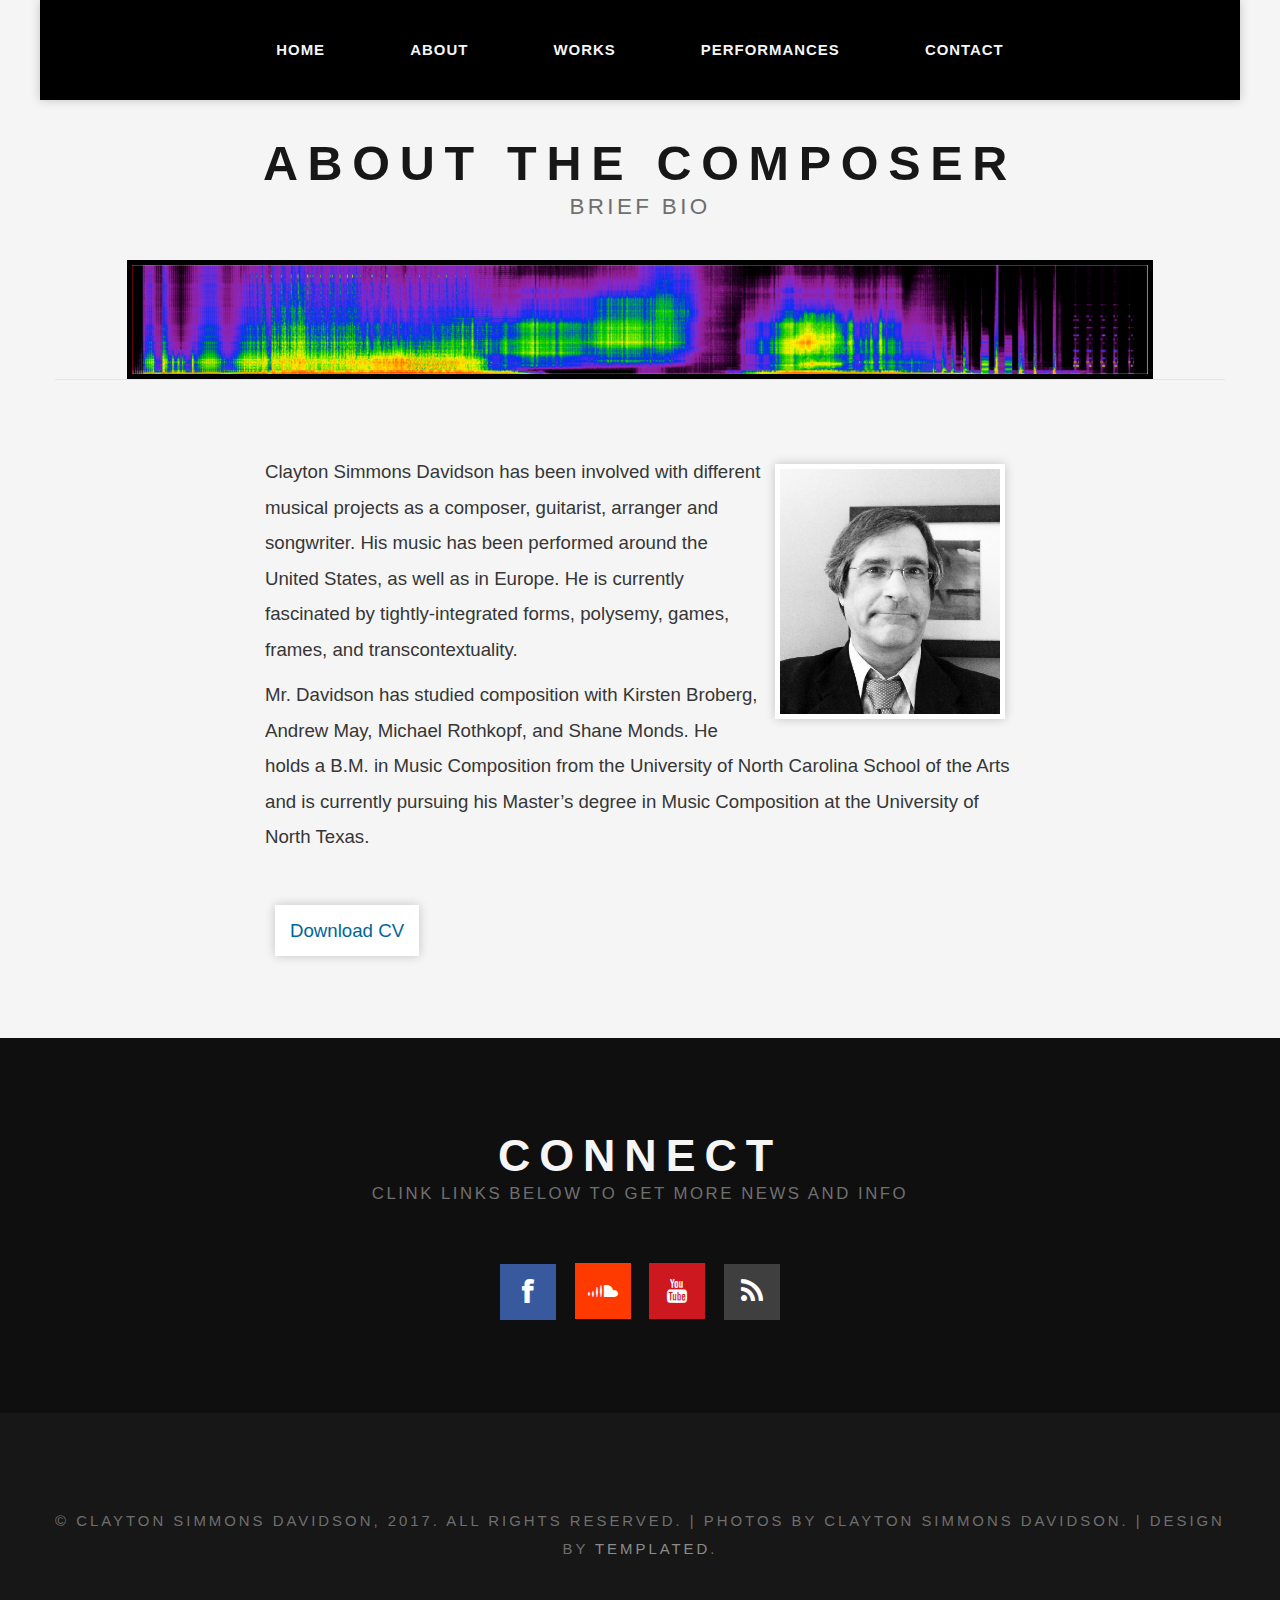
==== about.html @ 34ae723c "Update about.html" ====
<!DOCTYPE html PUBLIC "-//W3C//DTD XHTML 1.0 Strict//EN" "http://www.w3.org/TR/xhtml1/DTD/xhtml1-strict.dtd">
<!--
Design by TEMPLATED
http://templated.co
Released for free under the Creative Commons Attribution License

Name       : Under The Bridge 
Description: A two-column, fixed-width design with dark color scheme.
Version    : 1.0
Released   : 20130602

-->
<html xmlns="http://www.w3.org/1999/xhtml">
<head>
<meta http-equiv="Content-Type" content="text/html; charset=utf-8" />
<title>Clayton Simmons Davidson | About</title>
<meta name="keywords" content="composer, contemporary, electroacoustic, acousmatic, music, biography" />
<meta name="description" content="" />
<meta name="viewport" content="width=device-width, initial-scale=1.0">
<script src="https://ajax.googleapis.com/ajax/libs/jquery/2.1.1/jquery.min.js"></script>
<link href="https://maxcdn.bootstrapcdn.com/bootstrap/3.3.6/css/bootstrap.min.css" rel="stylesheet" />
<script src="https://maxcdn.bootstrapcdn.com/bootstrap/3.3.6/js/bootstrap.min.js"></script>
<link href="default.css" rel="stylesheet" type="text/css" media="all" />
<link href="fonts.css" rel="stylesheet" type="text/css" media="all" />
<!--[if IE 6]>
<link href="default_ie6.css" rel="stylesheet" type="text/css" />
<![endif]-->
</head>
<body>
<div id="wrapper">
	<div id="menu" class="container" style="width:100%; padding:0px;">
		<ul>
			<li><a href="index.html">Home</a></li>
			<li class="current_page_item"><a href="about.html">About</a></li>
			<li><a href="works.html">Works</a></li>
			<li><a href="performances.html">Performances</a></li>
            <li><a href="contact.html">Contact</a></li>
		</ul>
	</div>
	<!-- end #menu -->
	<div id="main-title" class="container">
		<div class="title">
			<h2>About the composer</h2>
            <span class="byline">brief bio</span> 
        </div>
        <div id="banner"><img class="image-full2" src="images/into entropy spectrum 308p.jpg" alt="Website Banner"/></div>
    </div>
    <div id="page" class="container small-container">
		<div id="content"><img class="about-photo" src="images/CSD bw.JPG" alt="About Photo">
            <p>Clayton Simmons Davidson has been involved with different musical projects as a composer, guitarist, arranger and songwriter.  His music has been performed around the United States, as well as in Europe.  He is currently fascinated by tightly-integrated forms, polysemy, games, frames, and transcontextuality.</p>
            <p>Mr. Davidson has studied composition with Kirsten Broberg, Andrew May, Michael Rothkopf, and Shane Monds.  He holds a B.M. in Music Composition from the University of North Carolina School of the Arts and is currently pursuing his Master’s degree in Music Composition at the University of North Texas.</p>
            <br>
            &nbsp;
            <br>
            <a href="Curriculum Vitae.pdf" target="_blank" class="button">Download CV</a>
		</div>
		<!--<div id="sidebar">
			<div class="box1">
				<div class="title">
					<h2>Mauris vulputate</h2>
				</div>
				<ul class="style2">
					<li><a href="#">Semper mod quis eget mi dolore</a></li>
					<li><a href="#">Quam turpis feugiat sit dolor</a></li>
					<li><a href="#">Amet ornare in hendrerit in lectus</a></li>
					<li><a href="#">Consequat etiam lorem phasellus</a></li>
					<li><a href="#">Amet turpis, feugiat et sit amet</a></li>
					<li><a href="#">Semper mod quisturpis nisi</a></li>
				</ul>
			</div>
			<div class="box2">
				<div class="title">
					<h2>Integer gravida</h2>
				</div>
				<ul class="style2">
					<li><a href="#">Amet turpis, feugiat et sit amet</a></li>
					<li><a href="#">Ornare in hendrerit in lectus</a></li>
					<li><a href="#">Semper mod quis eget mi dolore</a></li>
					<li><a href="#">Quam turpis feugiat sit dolor</a></li>
					<li><a href="#">Amet ornare in hendrerit in lectus</a></li>
					<li><a href="#">Semper mod quisturpis nisi</a></li>
					<li><a href="#">Consequat etiam lorem phasellus</a></li>
				</ul>
			</div>
		</div>-->
	</div>
</div>
<div id="footer-wrapper">
	<div id="footer" class="container">
		<h2>Connect</h2>
		<span class="byline">Clink links below to get more news and info</span>
		<ul class="contact">
			<li><a href="https://www.facebook.com/profile.php?id=100001214511544/" class="icon icon-facebook" target="_blank"><span>Facebook</span></a></li>
			<li><a href="https://soundcloud.com/cs-davidson" class="icon icon-soundcloud" target="_blank"><span>Soundcloud</span></a></li>
            <li><a href="https://www.youtube.com/" class="icon icon-youtube" target="_blank"><span>Youtube</span></a></li>
			<li><a href="#" class="icon icon-rss"><span>RSS</span></a></li>
		</ul>
	</div>
</div>
<div id="copyright" class="container">
	<p>&copy; Clayton Simmons Davidson, 2017. All rights reserved. | Photos by Clayton Simmons Davidson. | Design by <a href="http://templated.co" rel="nofollow">TEMPLATED</a>.</p>
</div>
</body>
</html>
---- default.css ----
html, body {
    min-width: 753px;
	height: 100%;
}

body {
	margin: 0px;
	padding: 0px;
	background: #171717;
	font-family: 'Source Sans Pro', sans-serif;
	font-size: 14pt;
	font-weight: 300;
    
	color: #363636;
}


h1, h2, h3 {
	margin: 0;
	padding: 0;
}

p, ol, ul {
	margin-top: 0px;
}

p {
	line-height: 190%;
}

strong {
}

a {
	color: #006699;
    text-decoration: none;
}

a:hover {
	text-decoration: none;
}

img {
	border: none;
}

    .banner
    {
        overflow: hidden;
        margin: 5px;
        max-width: 1200px;
        height: auto;
    }

	.image
	{
		display: inline-block;
	}
	
		.image img
		{
			display: block;

		}

	.image-full
	{
		display: block;
        max-width: 100%;
        height: auto;
		padding: 5px;
        box-sizing: border-box;
        background: #000000;
	}
	
    .image-full2
	{
		display: block;
        max-width: 90%;
        height: auto;
		padding: 5px;
        margin: 0 auto;
        box-sizing: border-box;
        background: #000000;
	}

    .about-photo
    {
        display: inline;
        margin: 10px;
        float: right;
        max-width: 230px;
        border: 5px solid #FFFFFF;
        box-shadow: 0px 0px 10px 0px rgba(0,0,0,0.2);
    }

	.image-left
	{
		float: left;
		margin: 0 2em 2em 0;
	}
	
	.image-centered
	{
		display: block;
		margin: 0 0 2em 0;
	}

		.image-centered img
		{
			margin: 0 auto;
			width: auto;
		}

hr {
	display: none;
}

	ul.style2
	{
		margin: 0;
		padding: 0;
		list-style: none;
	}
	
	ul.style2 li
	{
		border-top: solid 1px #E5E5E5;
		padding: 0.80em 0;
	}
	
	ul.style2 li:first-child
	{
		border-top: 0;
		padding-top: 0;
	}

/*********************************************************************************/
/* Social Icon Styles                                                            */
/*********************************************************************************/

	ul.contact
	{
		margin: 0;
		padding: 3em 0em 0em 0em;
		list-style: none;
	}
	
	ul.contact li
	{
		display: inline-block;
		padding: 0em 0.30em;
		font-size: 1.2em;
	}
	
	ul.contact li span
	{
		display: none;
		margin: 0;
		padding: 0;
	}
	
	ul.contact li a
	{
		color: #FFF;
	}
	
	ul.contact li a:before
	{
		display: inline-block;
		background: #3f3f3f;
		width: 56px;
		height: 56px;
		line-height: 56px;
		text-align: center;
		color: #FFFFFF;
	}
	
	ul.contact li a.icon-twitter:before { background: #2DAAE4; }
	ul.contact li a.icon-facebook:before { background: #39599F; }
	ul.contact li a.icon-youtube:before { background: rgb(204, 24, 30);	}
	ul.contact li a.icon-soundcloud:before { background: #ff3a00; }
	ul.contact li a.icon-rss:before { }
    a.icon-rss:hover { cursor:default }

/*********************************************************************************/
/* Heading Titles                                                                */
/*********************************************************************************/

	.title
	{
		margin-bottom: 2em;
		text-transform: uppercase;
	}

	.title h2
	{
		letter-spacing: 0.20em;
		font-weight: 700;
		font-size: 2em;
		color: #171717;
	}
	
	.title .byline
	{
		letter-spacing: 0.15em;
		text-transform: uppercase;
		font-weight: 400;
		font-size: 0.90em;
		color: #6F6F6F;
	}

/** WRAPPER */

#wrapper {
	background: #F5F5F5 url(images/bg01.png) repeat;
    max-width: auto;
}

#wrapper-front {
	background: #000000 url(images/bg01.png) repeat;
    max-width: auto;
}


#footer-wrapper
{
	background: #0F0F0F;
}

#footer-wrapper {
    max-width: 100%;

}

.container {
	max-width: 1200px;
	margin: 0px auto;
}

.clearfix {
	clear: both;
}


/*********************************************************************************/
/* Header                                                                        */
/*********************************************************************************/

	#header 
	{
		position: relative;
		overflow: hidden;
		box-sizing: border-box;
		box-shadow: 0px 0px 10px rgba(0,0,0,0.2);
	}

/*********************************************************************************/
/* Logo                                                                          */
/*********************************************************************************/

	#logo 
{
		position: absolute;
		top: 33%;
		right: 5px;
		padding: 1em 3em;
		background: rgba(0,0,0,0.4);
		text-transform: uppercase;
		z-index: 10;
	}
	
	#logo h1
	{
		letter-spacing: 0.10em;
		text-align: right;
		font-size: 2.75em;
        text-shadow: -1px -1px 0 #6F6F6F;
        cursor: text;
        
	}
	
	#logo p 
	{
		letter-spacing: 0.10em;
		color: #FFFFFF;
        text-align: right;
        margin: 0px;
	}
	
	#logo a 
	{
		text-decoration: none;
		color: #FFFFFF;
	}

/*********************************************************************************/
/* Banner                                                                        */
/*********************************************************************************/

	#banner 
	{
		overflow: hidden;
		z-index: 1;
	}
	
	#banner .image
	{
		border: 5px solid #000000;

	}
	

/** MENU */

#menu {
	overflow: hidden;
	margin-bottom: 2em;
	background: #000000;
	box-shadow: 0px 0px 10px rgba(0,0,0,0.2);
	height: 100px;
    min-width: 190px;
}

#menu ul {
	margin: 0;
    background: #000000;
	padding: 0px 0px 0px 0px;
	list-style: none;
	line-height: normal;
	text-align: center;
}

#menu li {
	display: inline-block;
}

#menu a {
	display: block;
	letter-spacing: 1px;
	line-height: 100px;
	padding: 0 40px;
	text-decoration: none;
	text-align: center;
	text-transform: uppercase;
	font-size: 0.80em;
	font-weight: 600;
	border: none;
	color: #F5F5F5;
}

#menu a:hover, #menu .current_page_item a {
	text-decoration: none;
	background: #A0A0A0;
}

#menu .current_page_item a {
	background: #000000;
}

/** PAGE */

#page
{
	position: relative;
	overflow: hidden;
	padding: 4em 0em 5em 0em;
}

@media screen and (max-width: 1217px) {
    #page {
        margin-left: 15px;
    }
}

@media screen and (max-width: 1199px) {
    #page {
        margin-left: auto;
    }
}

@media screen and (max-width: 1017px) {
    #page {
        margin-left: 15px;
    }
}

@media screen and (max-width: 991px) {
    #page {
        margin-left: auto;
    }
}

@media screen and (max-width: 797px) {
    #page {
        margin-left: 15px;
    }
}
/** CONTENT */

#content
{
	float: left;
	max-width: 850px;
}

    #content .about-photo
    {
        display: inline;
        margin: 10px;
        float: right;
        max-width: 230px;
        border: 5px solid #FFFFFF;
        box-shadow: 0px 0px 10px 0px rgba(0,0,0,0.2);
    }


/*********************************************************************************/
/* Sidebar                                                                       */
/*********************************************************************************/

	#sidebar
	{
        position: absolute;
        right: 0;
		max-width: 375px;
        
	    
	}
	
	#sidebar .title h2
	{
		font-size: 1.6em;
	}
	
	#sidebar .box1
	{
		margin-bottom: 3em;
	}

    #popout
    {   
        background: #FFF;
        box-shadow: 0px 0px 10px rgba(0,0,0,0.2);
        padding: 15px 15px 0px 15px;
        max-width: 375px;
    }

    .toggle 
    {
        text-decoration: none;
        font-size: 2em;
        color: rgba(0, 0, 0, 0.61);
        -webkit-transition: all 0.65s ease-out 0.00844155844s;
        -moz-transition: all 0.65s ease-out 0.00844155844s;
        transition: all 0.65s ease-out 0.00844155844s;
        position: absolute;
        right: 5px;
        z-index: 0;
        cursor: pointer;
        background: rgb(234, 234, 234);
        box-shadow: 0px 0px 10px rgba(0,0,0,0.2);
        padding: 0px 8px;
        margin-right: -5px;
       
        
    } 

    .sidebar 
    {
        position: absolute;
        top: 0px;
        bottom: 0px;
        right: -380px;
        -webkit-transition: all 0.65s ease-out 0s;
        -moz-transition: all 0.65s ease-out 0s;
        transition: all 0.65s ease-out 0s;
        width: 375px;
    }

@media screen and (max-width: 772px) {
    #slide:checked + .container .toggle 
    {
        right: 400px;
    }
}
    #slide:checked + .container .sidebar 
    {
        right: 5px;
    }

    #slide:checked + .container .toggle 
    {
        right: 385px;
    }

@media screen and (max-width: 767px) {
    
    #slide:checked + .container .toggle 
    {
        right: 400px;
    }
    
    .toggle {
        padding-right: 40px;
        margin-right: -20px;
    }
}
    #slide 
    {
        display: none; 
    }



/*********************************************************************************/
/* Footer                                                                        */
/*********************************************************************************/

	#footer
	{
		overflow: hidden;
		padding: 5em 0em;
		text-align: center;
		text-transform: uppercase;
		color: #6F6F6F;
	}
	
	#footer h2
	{
		letter-spacing: 0.20em;
		font-weight: 700;
		font-size: 2.4em;
		color: #F5F5F5;
	}
	
	#footer .byline
	{
		letter-spacing: 0.15em;
		text-transform: uppercase;
		font-weight: 400;
		font-size: 0.90em;
		color: #6F6F6F;
	}

/*********************************************************************************/
/* Copyright                                                                     */
/*********************************************************************************/

	#copyright
	{
		overflow: hidden;
		padding: 5em 0em;
	}
	
	#copyright p
	{
		letter-spacing: 0.20em;
		text-align: center;
		text-transform: uppercase;
		font-size: 0.80em;
		color: #6F6F6F;
	}
	
	#copyright a
	{
		text-decoration: none;
		color: #8C8C8C;
	}

/*********************************************************************************/
/* Welcome                                                                       */
/*********************************************************************************/

	#welcome
	{
		overflow: hidden;
		padding: 5em 0em 0em 0em;
		text-align: center;
	}
	
	#welcome h2
	{
		letter-spacing: 0.20em;
		text-transform: uppercase;
		font-size: 2.6em;
        color: #FFFFFF;
	}
	
	#welcome p
	{
		font-size: 1.3em;
	}

	#welcome .byline
	{
		display: block;
		letter-spacing: 0.15em;
		text-transform: uppercase;
		font-weight: 400;
		font-size: 1.2em;
		color: #FFFFFF;
	}

/*********************************************************************************/
/* Main Title                                                                       */
/*********************************************************************************/	

	#main-title
	{
		overflow: hidden;
		border-bottom: 1px solid #E5E5E5;
		text-align: center;
        margin-bottom: 0px;
	}
	
	#main-title h2
	{
		letter-spacing: 0.20em;
		text-transform: uppercase;
		font-size: 2.6em;
	}
	
	#main-title p
	{
		font-size: 1.3em;
	}

	#main-title .byline
	{
		display: block;
		letter-spacing: 0.15em;
		text-transform: uppercase;
		font-weight: 400;
		font-size: 1.2em;
		color: #6F6F6F;
	}
	
/*********************************************************************************/
/* Works List                                                                      */
/*********************************************************************************/

    .movements
    {
        margin-left: 30px;
    }

    #works-list
    {
        margin-left: 30px;
        margin-bottom: 50px;
    }   

    #works-list span
    {
        font-size: 1.5em;
    }

    #works-list ul
    {
        padding-left: 20px;
    }
    

    #works-list li
    {
        font-size: .95em;
        padding-right: 10px;
        list-style-type: none;
        display: inline;
    }

    #works-list-notes 
    {
        margin-left: 20px;
        font-size: .95em;
        max-width: 770px;
    }

    #works-list-notes strong
    {
        font-weight: 500;
    }

/*********************************************************************************/
/* Performances                                                                     */
/*********************************************************************************/

    .performance-year
    {
        margin-left: 30px;
        margin-bottom: 50px;
    }

    .performance-year h3
    {
        margin-bottom: 1em;
    }
    
    .performance
    {
        margin-left: 20px;
    }

    .performance p
    {
        margin-bottom: .5em;
    }

/*********************************************************************************/
/* About                                                                     */
/*********************************************************************************/

    .small-container
    {
        max-width: 750px;
    }

    .about-photo
    {
        display: inline;
        margin: 10px;
        float: right;
        max-width: 230px;
        border: 5px solid #FFFFFF;
        box-shadow: 0px 0px 10px 0px rgba(0,0,0,0.2);
    }

    .button
    {
        margin-left: 10px;
        padding: 15px;
        background: #FFFFFF;
        box-shadow: 0px 0px 10px 0px rgba(0,0,0,0.2);
    }

    a.button:hover
    {
        background: #F5F5F5;   
    }
/*********************************************************************************/
/* Contact                                                                  */
/*********************************************************************************/

    table
    {
        margin-left: 30px;
        
    }

@import url(https://fonts.googleapis.com/css?family=Poiret+One|Varela+Round);
---- fonts.css ----
@charset 'UTF-8';

@font-face
{
	font-family: 'FontAwesome';
	src: url('fonts/fontawesome-webfont.eot?v=3.0.1');
	src: url('fonts/fontawesome-webfont.eot?#iefix&v=3.0.1') format('embedded-opentype'),
	     url('fonts/fontawesome-webfont.woff?v=3.0.1') format('woff'),
	     url('fonts/fontawesome-webfont.ttf?v=3.0.1') format('truetype'),
	     url('fonts/fontawesome-webfont.svg#FontAwesome') format('svg');
	font-weight: normal;
	font-style: normal;
}

@font-face
{
	font-family: 'Font-Awesome-Social';
	src: url('fonts/fontawesome-social-webfont.eot');
	src: url('fonts/fontawesome-social-webfont.eot?#iefix') format('embedded-opentype'),
	     url('fonts/fontawesome-social-webfont.woff') format('woff'),
		 url('fonts/fontawesome-social-webfont.ttf') format('truetype'),
		 url('fonts/fontawesome-social-webfont.svg#Font-Awesome-More') format('svg');
	font-weight: normal;
	font-style: normal;
}

/*********************************************************************************/
/* Icons                                                                         */
/*********************************************************************************/

	/*
		Powered by:
		
		Font Awesome (http://fortawesome.github.com/Font-Awesome/)
		Font Awesome More (http://gregoryloucas.github.com/Font-Awesome-More/)
	*/

	.icon
	{
		text-decoration: none;
	}

		.icon:before
		{
			font-size: 1.25em;
			text-decoration: none;
			font-family: FontAwesome;
			font-weight: normal;
			font-style: normal;
			-webkit-text-rendering: optimizeLegibility;
			-moz-text-rendering: optimizeLegibility;
			-ms-text-rendering: optimizeLegibility;
			-o-text-rendering: optimizeLegibility;
			text-rendering: optimizeLegibility;
			-webkit-font-smoothing: antialiased;
			-moz-font-smoothing: antialiased;
			-ms-font-smoothing: antialiased;
			-o-font-smoothing: antialiased;
			font-smoothing: antialiased;
			-webkit-font-feature-settings: "liga" 1, "dlig" 1;
			-moz-font-feature-settings: "liga=1, dlig=1";
			-ms-font-feature-settings: "liga" 1, "dlig" 1;
			-o-font-feature-settings: "liga" 1, "dlig" 1;
			font-feature-settings: "liga" 1, "dlig" 1;
		}

		.icon-glass:before                { content: "\f000"; }
		.icon-music:before                { content: "\f001"; }
		.icon-search:before               { content: "\f002"; }
		.icon-envelope:before             { content: "\f003"; }
		.icon-heart:before                { content: "\f004"; }
		.icon-star:before                 { content: "\f005"; }
		.icon-star-empty:before           { content: "\f006"; }
		.icon-user:before                 { content: "\f007"; }
		.icon-film:before                 { content: "\f008"; }
		.icon-th-large:before             { content: "\f009"; }
		.icon-th:before                   { content: "\f00a"; }
		.icon-th-list:before              { content: "\f00b"; }
		.icon-ok:before                   { content: "\f00c"; }
		.icon-remove:before               { content: "\f00d"; }
		.icon-zoom-in:before              { content: "\f00e"; }

		.icon-zoom-out:before             { content: "\f010"; }
		.icon-off:before                  { content: "\f011"; }
		.icon-signal:before               { content: "\f012"; }
		.icon-cog:before                  { content: "\f013"; }
		.icon-trash:before                { content: "\f014"; }
		.icon-home:before                 { content: "\f015"; }
		.icon-file:before                 { content: "\f016"; }
		.icon-time:before                 { content: "\f017"; }
		.icon-road:before                 { content: "\f018"; }
		.icon-download-alt:before         { content: "\f019"; }
		.icon-download:before             { content: "\f01a"; }
		.icon-upload:before               { content: "\f01b"; }
		.icon-inbox:before                { content: "\f01c"; }
		.icon-play-circle:before          { content: "\f01d"; }
		.icon-repeat:before               { content: "\f01e"; }

		/* \f020 doesn't work in Safari. all shifted one down */
		.icon-refresh:before              { content: "\f021"; }
		.icon-list-alt:before             { content: "\f022"; }
		.icon-lock:before                 { content: "\f023"; }
		.icon-flag:before                 { content: "\f024"; }
		.icon-headphones:before           { content: "\f025"; }
		.icon-volume-off:before           { content: "\f026"; }
		.icon-volume-down:before          { content: "\f027"; }
		.icon-volume-up:before            { content: "\f028"; }
		.icon-qrcode:before               { content: "\f029"; }
		.icon-barcode:before              { content: "\f02a"; }
		.icon-tag:before                  { content: "\f02b"; }
		.icon-tags:before                 { content: "\f02c"; }
		.icon-book:before                 { content: "\f02d"; }
		.icon-bookmark:before             { content: "\f02e"; }
		.icon-print:before                { content: "\f02f"; }

		.icon-camera:before               { content: "\f030"; }
		.icon-font:before                 { content: "\f031"; }
		.icon-bold:before                 { content: "\f032"; }
		.icon-italic:before               { content: "\f033"; }
		.icon-text-height:before          { content: "\f034"; }
		.icon-text-width:before           { content: "\f035"; }
		.icon-align-left:before           { content: "\f036"; }
		.icon-align-center:before         { content: "\f037"; }
		.icon-align-right:before          { content: "\f038"; }
		.icon-align-justify:before        { content: "\f039"; }
		.icon-list:before                 { content: "\f03a"; }
		.icon-indent-left:before          { content: "\f03b"; }
		.icon-indent-right:before         { content: "\f03c"; }
		.icon-facetime-video:before       { content: "\f03d"; }
		.icon-picture:before              { content: "\f03e"; }

		.icon-pencil:before               { content: "\f040"; }
		.icon-map-marker:before           { content: "\f041"; }
		.icon-adjust:before               { content: "\f042"; }
		.icon-tint:before                 { content: "\f043"; }
		.icon-edit:before                 { content: "\f044"; }
		.icon-share:before                { content: "\f045"; }
		.icon-check:before                { content: "\f046"; }
		.icon-move:before                 { content: "\f047"; }
		.icon-step-backward:before        { content: "\f048"; }
		.icon-fast-backward:before        { content: "\f049"; }
		.icon-backward:before             { content: "\f04a"; }
		.icon-play:before                 { content: "\f04b"; }
		.icon-pause:before                { content: "\f04c"; }
		.icon-stop:before                 { content: "\f04d"; }
		.icon-forward:before              { content: "\f04e"; }

		.icon-fast-forward:before         { content: "\f050"; }
		.icon-step-forward:before         { content: "\f051"; }
		.icon-eject:before                { content: "\f052"; }
		.icon-chevron-left:before         { content: "\f053"; }
		.icon-chevron-right:before        { content: "\f054"; }
		.icon-plus-sign:before            { content: "\f055"; }
		.icon-minus-sign:before           { content: "\f056"; }
		.icon-remove-sign:before          { content: "\f057"; }
		.icon-ok-sign:before              { content: "\f058"; }
		.icon-question-sign:before        { content: "\f059"; }
		.icon-info-sign:before            { content: "\f05a"; }
		.icon-screenshot:before           { content: "\f05b"; }
		.icon-remove-circle:before        { content: "\f05c"; }
		.icon-ok-circle:before            { content: "\f05d"; }
		.icon-ban-circle:before           { content: "\f05e"; }

		.icon-arrow-left:before           { content: "\f060"; }
		.icon-arrow-right:before          { content: "\f061"; }
		.icon-arrow-up:before             { content: "\f062"; }
		.icon-arrow-down:before           { content: "\f063"; }
		.icon-share-alt:before            { content: "\f064"; }
		.icon-resize-full:before          { content: "\f065"; }
		.icon-resize-small:before         { content: "\f066"; }
		.icon-plus:before                 { content: "\f067"; }
		.icon-minus:before                { content: "\f068"; }
		.icon-asterisk:before             { content: "\f069"; }
		.icon-exclamation-sign:before     { content: "\f06a"; }
		.icon-gift:before                 { content: "\f06b"; }
		.icon-leaf:before                 { content: "\f06c"; }
		.icon-fire:before                 { content: "\f06d"; }
		.icon-eye-open:before             { content: "\f06e"; }

		.icon-eye-close:before            { content: "\f070"; }
		.icon-warning-sign:before         { content: "\f071"; }
		.icon-plane:before                { content: "\f072"; }
		.icon-calendar:before             { content: "\f073"; }
		.icon-random:before               { content: "\f074"; }
		.icon-comment:before              { content: "\f075"; }
		.icon-magnet:before               { content: "\f076"; }
		.icon-chevron-up:before           { content: "\f077"; }
		.icon-chevron-down:before         { content: "\f078"; }
		.icon-retweet:before              { content: "\f079"; }
		.icon-shopping-cart:before        { content: "\f07a"; }
		.icon-folder-close:before         { content: "\f07b"; }
		.icon-folder-open:before          { content: "\f07c"; }
		.icon-resize-vertical:before      { content: "\f07d"; }
		.icon-resize-horizontal:before    { content: "\f07e"; }

		.icon-bar-chart:before            { content: "\f080"; }
		.icon-twitter-sign:before         { content: "\f081"; }
		.icon-facebook-sign:before        { content: "\f082"; }
		.icon-camera-retro:before         { content: "\f083"; }
		.icon-key:before                  { content: "\f084"; }
		.icon-cogs:before                 { content: "\f085"; }
		.icon-comments:before             { content: "\f086"; }
		.icon-thumbs-up:before            { content: "\f087"; }
		.icon-thumbs-down:before          { content: "\f088"; }
		.icon-star-half:before            { content: "\f089"; }
		.icon-heart-empty:before          { content: "\f08a"; }
		.icon-signout:before              { content: "\f08b"; }
		.icon-linkedin-sign:before        { content: "\f08c"; }
		.icon-pushpin:before              { content: "\f08d"; }
		.icon-external-link:before        { content: "\f08e"; }

		.icon-signin:before               { content: "\f090"; }
		.icon-trophy:before               { content: "\f091"; }
		.icon-github-sign:before          { content: "\f092"; }
		.icon-upload-alt:before           { content: "\f093"; }
		.icon-lemon:before                { content: "\f094"; }
		.icon-phone:before                { content: "\f095"; }
		.icon-check-empty:before          { content: "\f096"; }
		.icon-bookmark-empty:before       { content: "\f097"; }
		.icon-phone-sign:before           { content: "\f098"; }
		.icon-twitter:before              { content: "\f099"; }
		.icon-facebook:before             { content: "\f09a"; }
		.icon-github:before               { content: "\f09b"; }
		.icon-unlock:before               { content: "\f09c"; }
		.icon-credit-card:before          { content: "\f09d"; }
		.icon-rss:before                  { content: "\f09e"; }

		.icon-hdd:before                  { content: "\f0a0"; }
		.icon-bullhorn:before             { content: "\f0a1"; }
		.icon-bell:before                 { content: "\f0a2"; }
		.icon-certificate:before          { content: "\f0a3"; }
		.icon-hand-right:before           { content: "\f0a4"; }
		.icon-hand-left:before            { content: "\f0a5"; }
		.icon-hand-up:before              { content: "\f0a6"; }
		.icon-hand-down:before            { content: "\f0a7"; }
		.icon-circle-arrow-left:before    { content: "\f0a8"; }
		.icon-circle-arrow-right:before   { content: "\f0a9"; }
		.icon-circle-arrow-up:before      { content: "\f0aa"; }
		.icon-circle-arrow-down:before    { content: "\f0ab"; }
		.icon-globe:before                { content: "\f0ac"; }
		.icon-wrench:before               { content: "\f0ad"; }
		.icon-tasks:before                { content: "\f0ae"; }

		.icon-filter:before               { content: "\f0b0"; }
		.icon-briefcase:before            { content: "\f0b1"; }
		.icon-fullscreen:before           { content: "\f0b2"; }

		.icon-group:before                { content: "\f0c0"; }
		.icon-link:before                 { content: "\f0c1"; }
		.icon-cloud:before                { content: "\f0c2"; }
		.icon-beaker:before               { content: "\f0c3"; }
		.icon-cut:before                  { content: "\f0c4"; }
		.icon-copy:before                 { content: "\f0c5"; }
		.icon-paper-clip:before           { content: "\f0c6"; }
		.icon-save:before                 { content: "\f0c7"; }
		.icon-sign-blank:before           { content: "\f0c8"; }
		.icon-reorder:before              { content: "\f0c9"; }
		.icon-list-ul:before              { content: "\f0ca"; }
		.icon-list-ol:before              { content: "\f0cb"; }
		.icon-strikethrough:before        { content: "\f0cc"; }
		.icon-underline:before            { content: "\f0cd"; }
		.icon-table:before                { content: "\f0ce"; }

		.icon-magic:before                { content: "\f0d0"; }
		.icon-truck:before                { content: "\f0d1"; }
		.icon-pinterest:before            { content: "\f0d2"; }
		.icon-pinterest-sign:before       { content: "\f0d3"; }
		.icon-google-plus-sign:before     { content: "\f0d4"; }
		.icon-google-plus:before          { content: "\f0d5"; }
		.icon-money:before                { content: "\f0d6"; }
		.icon-caret-down:before           { content: "\f0d7"; }
		.icon-caret-up:before             { content: "\f0d8"; }
		.icon-caret-left:before           { content: "\f0d9"; }
		.icon-caret-right:before          { content: "\f0da"; }
		.icon-columns:before              { content: "\f0db"; }
		.icon-sort:before                 { content: "\f0dc"; }
		.icon-sort-down:before            { content: "\f0dd"; }
		.icon-sort-up:before              { content: "\f0de"; }

		.icon-envelope-alt:before         { content: "\f0e0"; }
		.icon-linkedin:before             { content: "\f0e1"; }
		.icon-undo:before                 { content: "\f0e2"; }
		.icon-legal:before                { content: "\f0e3"; }
		.icon-dashboard:before            { content: "\f0e4"; }
		.icon-comment-alt:before          { content: "\f0e5"; }
		.icon-comments-alt:before         { content: "\f0e6"; }
		.icon-bolt:before                 { content: "\f0e7"; }
		.icon-sitemap:before              { content: "\f0e8"; }
		.icon-umbrella:before             { content: "\f0e9"; }
		.icon-paste:before                { content: "\f0ea"; }
		.icon-lightbulb:before            { content: "\f0eb"; }
		.icon-exchange:before             { content: "\f0ec"; }
		.icon-cloud-download:before       { content: "\f0ed"; }
		.icon-cloud-upload:before         { content: "\f0ee"; }

		.icon-user-md:before              { content: "\f0f0"; }
		.icon-stethoscope:before          { content: "\f0f1"; }
		.icon-suitcase:before             { content: "\f0f2"; }
		.icon-bell-alt:before             { content: "\f0f3"; }
		.icon-coffee:before               { content: "\f0f4"; }
		.icon-food:before                 { content: "\f0f5"; }
		.icon-file-alt:before             { content: "\f0f6"; }
		.icon-building:before             { content: "\f0f7"; }
		.icon-hospital:before             { content: "\f0f8"; }
		.icon-ambulance:before            { content: "\f0f9"; }
		.icon-medkit:before               { content: "\f0fa"; }
		.icon-fighter-jet:before          { content: "\f0fb"; }
		.icon-beer:before                 { content: "\f0fc"; }
		.icon-h-sign:before               { content: "\f0fd"; }
		.icon-plus-sign-alt:before        { content: "\f0fe"; }

		.icon-double-angle-left:before    { content: "\f100"; }
		.icon-double-angle-right:before   { content: "\f101"; }
		.icon-double-angle-up:before      { content: "\f102"; }
		.icon-double-angle-down:before    { content: "\f103"; }
		.icon-angle-left:before           { content: "\f104"; }
		.icon-angle-right:before          { content: "\f105"; }
		.icon-angle-up:before             { content: "\f106"; }
		.icon-angle-down:before           { content: "\f107"; }
		.icon-desktop:before              { content: "\f108"; }
		.icon-laptop:before               { content: "\f109"; }
		.icon-tablet:before               { content: "\f10a"; }
		.icon-mobile-phone:before         { content: "\f10b"; }
		.icon-circle-blank:before         { content: "\f10c"; }
		.icon-quote-left:before           { content: "\f10d"; }
		.icon-quote-right:before          { content: "\f10e"; }

		.icon-spinner:before              { content: "\f110"; }
		.icon-circle:before               { content: "\f111"; }
		.icon-reply:before                { content: "\f112"; }
		.icon-github-alt:before           { content: "\f113"; }
		.icon-folder-close-alt:before     { content: "\f114"; }
		.icon-folder-open-alt:before      { content: "\f115"; }

		.icon-blogger-sign:before,.icon-blogger:before,.icon-delicious:before,.icon-dribbble-sign:before,.icon-dribbble:before,.icon-dropbox:before,.icon-drupal:before,.icon-evernote-sign:before,.icon-evernote:before,.icon-flickr-sign:before,.icon-flickr:before,.icon-forrst-sign:before,.icon-forrst:before,.icon-foursquare-sign:before,.icon-foursquare:before,.icon-git-fork:before,.icon-hacker-news:before,.icon-instagram:before,.icon-lastfm-sign:before,.icon-lastfm:before,.icon-paypal:before,.icon-picasa-sign:before,.icon-picasa:before,.icon-reddit:before,.icon-share-this-sign:before,.icon-share-this:before,.icon-skype:before,.icon-soundcloud:before,.icon-spotify:before,.icon-stack-overflow:before,.icon-tumblr-sign:before,.icon-tumblr:before,.icon-vimeo-sign:before,.icon-vimeo:before,.icon-wordpress-sign:before,.icon-wordpress:before,.icon-yelp-sign:before,.icon-yelp:before,.icon-youtube-sign:before,.icon-youtube:before              {font-family:'Font-Awesome-Social'; }

		.icon-dropbox:before              { content: "\f300"; }
		.icon-drupal:before               { content: "\f301"; }
		.icon-git-fork:before             { content: "\f302"; }
		.icon-instagram:before            { content: "\f303"; }
		.icon-share-this-sign:before      { content: "\f304"; }
		.icon-share-this:before           { content: "\f305"; }
		.icon-foursquare-sign:before      { content: "\f306"; }
		.icon-foursquare:before           { content: "\f307"; }
		.icon-hacker-news:before          { content: "\f308"; }
		.icon-skype:before                { content: "\f309"; }
		.icon-spotify:before              { content: "\f30a"; }
		.icon-soundcloud:before           { content: "\f30b"; }
		.icon-paypal:before               { content: "\f30c"; }
		.icon-youtube-sign:before         { content: "\f30d"; }
		.icon-youtube:before              { content: "\f30e"; }
		.icon-reddit:before               { content: "\f30f"; }
		.icon-blogger-sign:before         { content: "\f310"; }
		.icon-blogger:before              { content: "\f311"; }
		.icon-dribbble-sign:before        { content: "\f312"; }
		.icon-dribbble:before             { content: "\f313"; }
		.icon-evernote-sign:before        { content: "\f314"; }
		.icon-evernote:before             { content: "\f315"; }
		.icon-flickr-sign:before          { content: "\f316"; }
		.icon-flickr:before               { content: "\f317"; }
		.icon-forrst-sign:before          { content: "\f318"; }
		.icon-forrst:before               { content: "\f319"; }
		.icon-delicious:before            { content: "\f31a"; }
		.icon-lastfm-sign:before          { content: "\f31b"; }
		.icon-lastfm:before               { content: "\f31c"; }
		.icon-picasa-sign:before          { content: "\f31d"; }
		.icon-picasa:before               { content: "\f31e"; }
		.icon-stack-overflow:before       { content: "\f320"; }
		.icon-tumblr-sign:before          { content: "\f321"; }
		.icon-tumblr:before               { content: "\f322"; }
		.icon-vimeo-sign:before           { content: "\f323"; }
		.icon-vimeo:before                { content: "\f324"; }
		.icon-wordpress-sign:before       { content: "\f325"; }
		.icon-wordpress:before            { content: "\f326"; }
		.icon-yelp-sign:before            { content: "\f327"; }
		.icon-yelp:before                 { content: "\f328"; }
		.icon-cloud-upload:before		  { content: "\f0ee"; }
		.icon-cloud-download:before		  { content: "\f0ed"; }
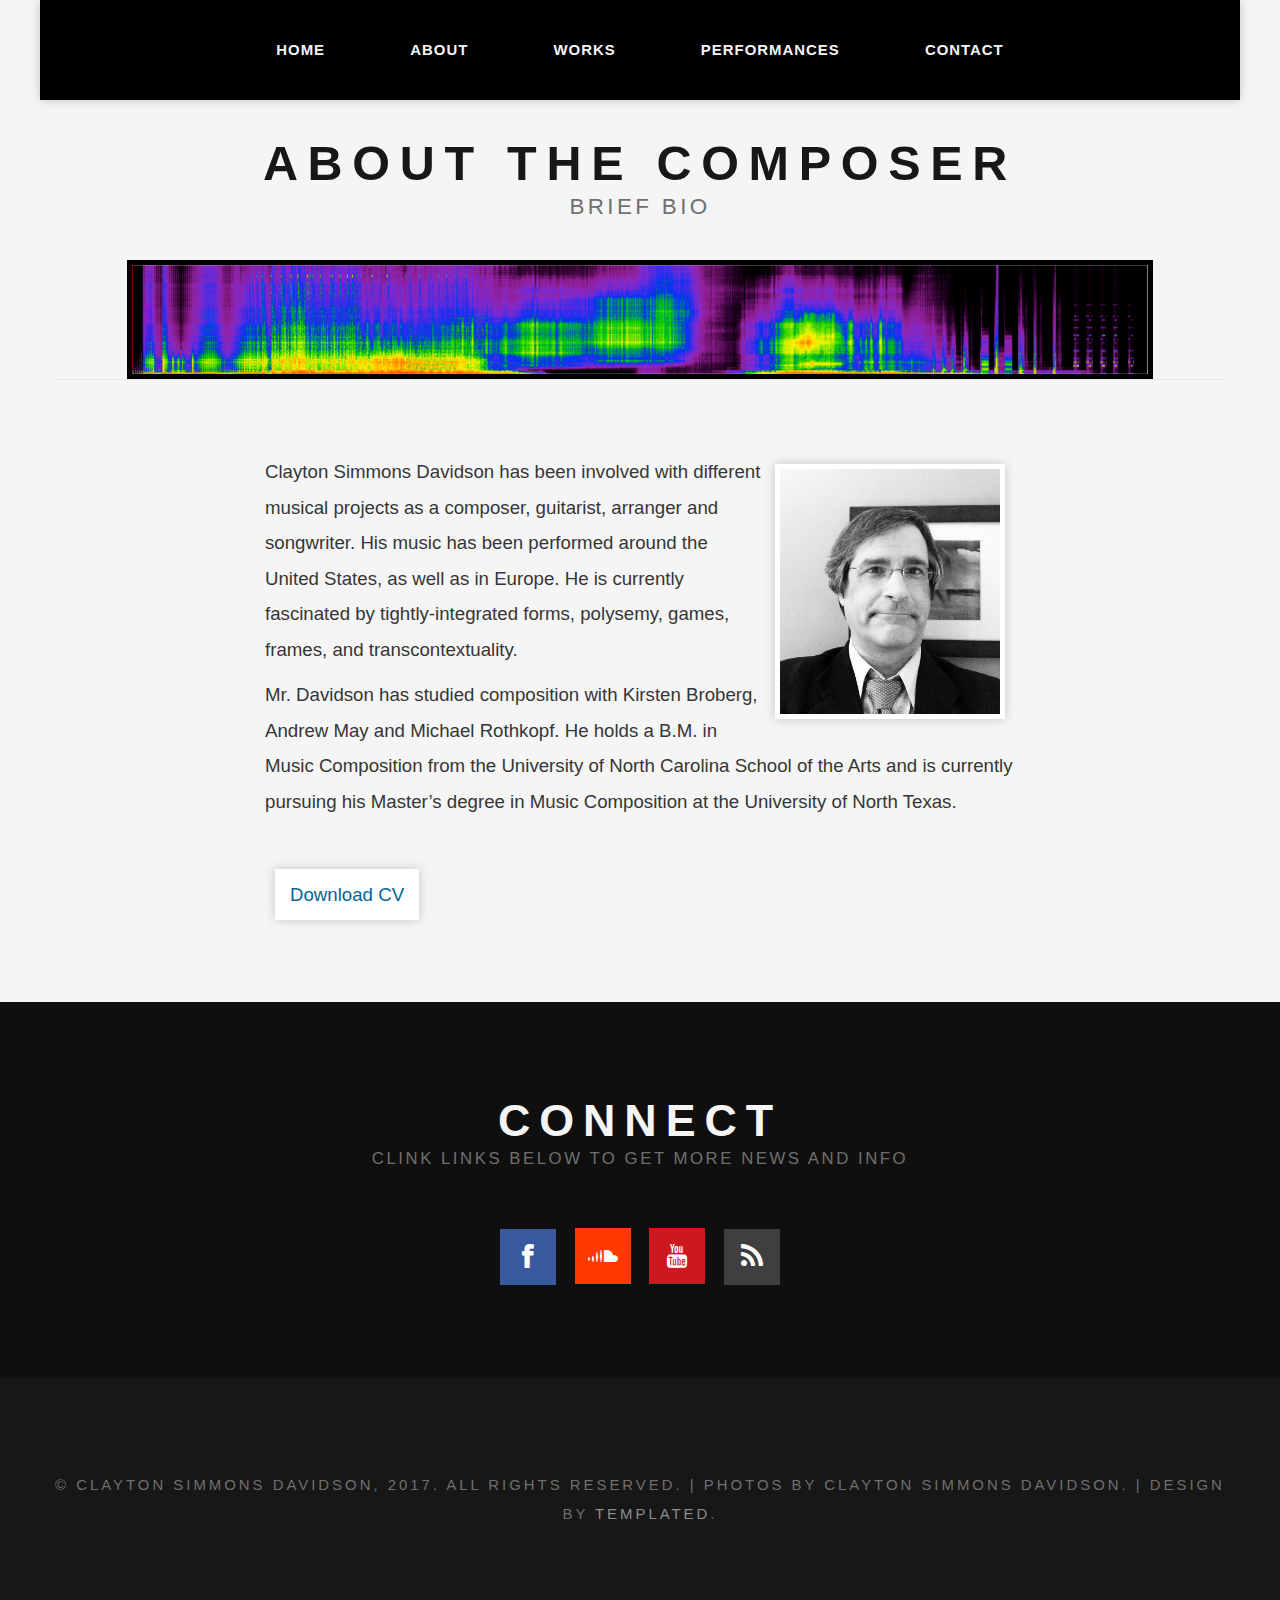
==== commit adc78e9d: "Update about.html" ====
--- a/about.html
+++ b/about.html
@@ -49,7 +49,7 @@
     <div id="page" class="container small-container">
 		<div id="content"><img class="about-photo" src="images/CSD bw.JPG" alt="About Photo">
             <p>Clayton Simmons Davidson has been involved with different musical projects as a composer, guitarist, arranger and songwriter.  His music has been performed around the United States, as well as in Europe.  He is currently fascinated by tightly-integrated forms, polysemy, games, frames, and transcontextuality.</p>
-            <p>Mr. Davidson has studied composition with Kirsten Broberg, Andrew May, Michael Rothkopf, and Shane Monds.  He holds a B.M. in Music Composition from the University of North Carolina School of the Arts and is currently pursuing his Master’s degree in Music Composition at the University of North Texas.</p>
+            <p>Mr. Davidson has studied composition with Kirsten Broberg, Andrew May and Michael Rothkopf.  He holds a B.M. in Music Composition from the University of North Carolina School of the Arts and is currently pursuing his Master’s degree in Music Composition at the University of North Texas.</p>
             <br>
             &nbsp;
             <br>
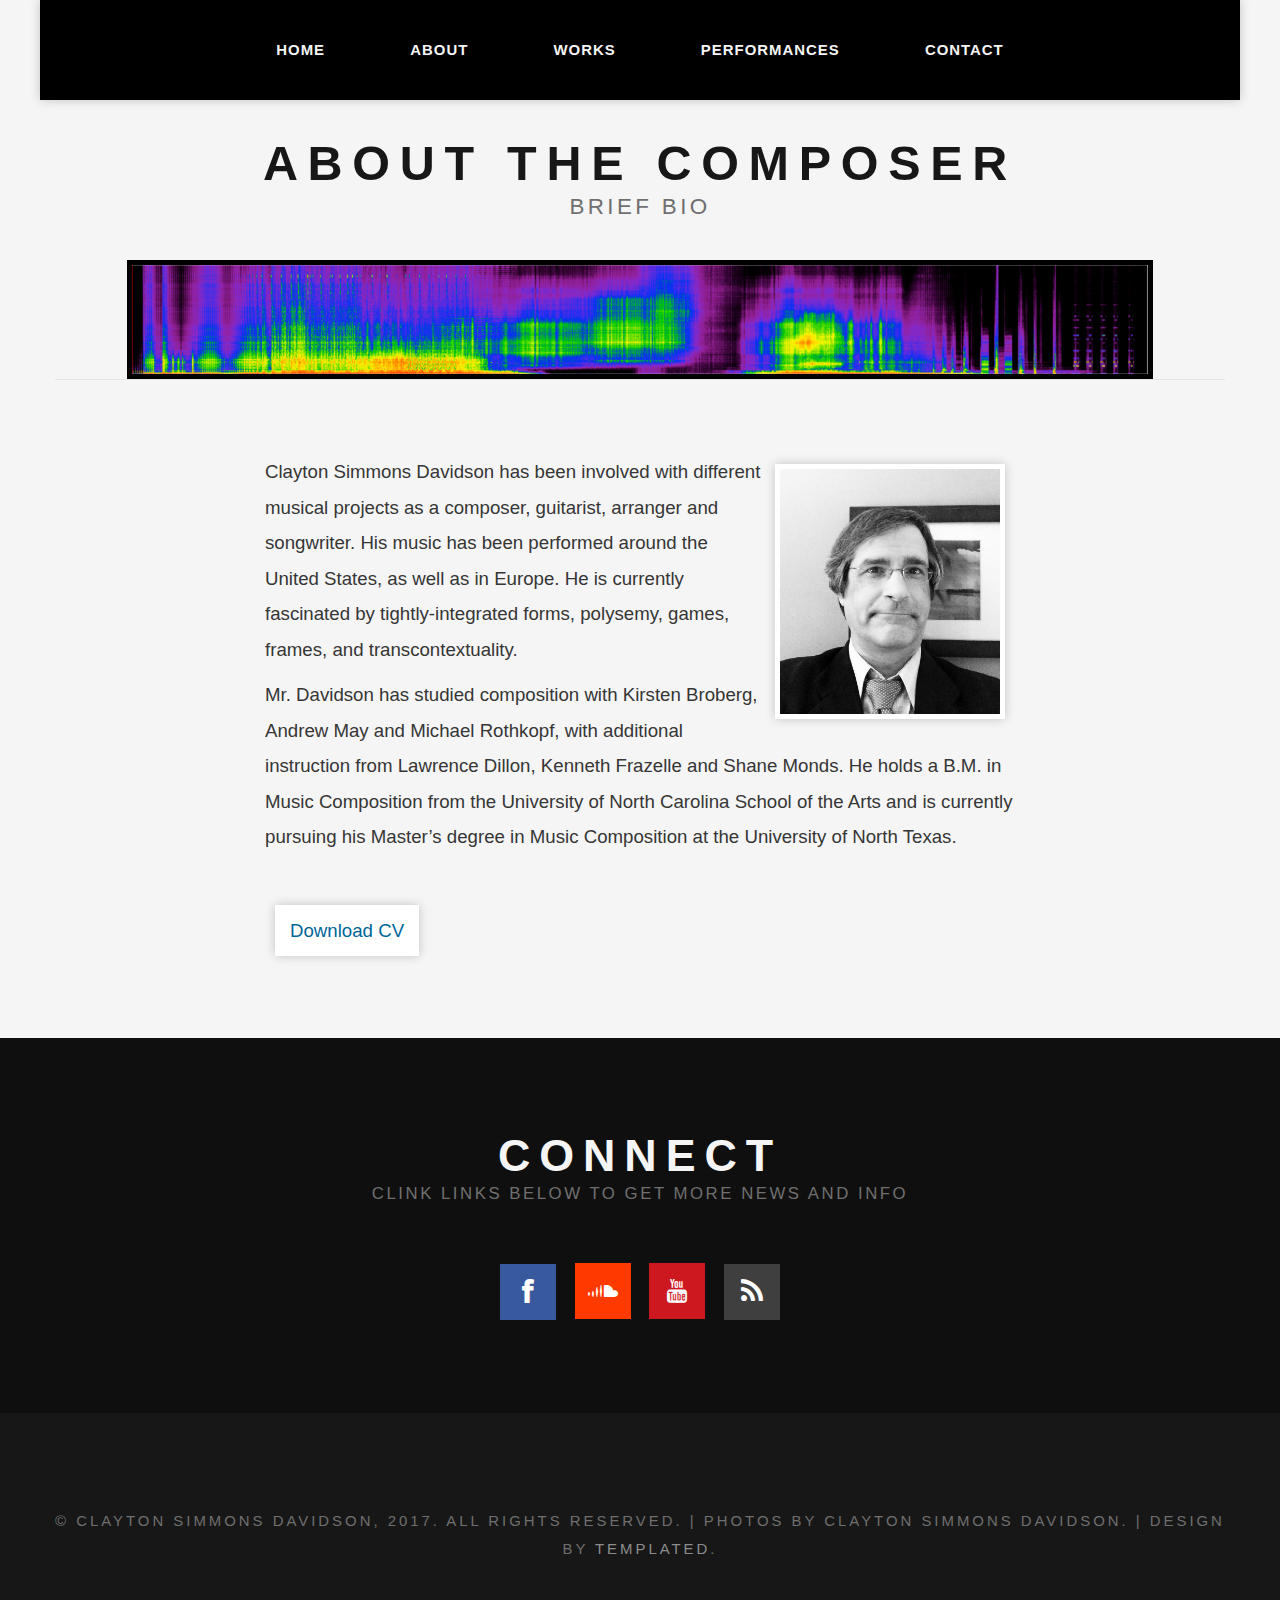
==== commit 69edbd1d: "Update about.html" ====
--- a/about.html
+++ b/about.html
@@ -49,7 +49,7 @@
     <div id="page" class="container small-container">
 		<div id="content"><img class="about-photo" src="images/CSD bw.JPG" alt="About Photo">
             <p>Clayton Simmons Davidson has been involved with different musical projects as a composer, guitarist, arranger and songwriter.  His music has been performed around the United States, as well as in Europe.  He is currently fascinated by tightly-integrated forms, polysemy, games, frames, and transcontextuality.</p>
-            <p>Mr. Davidson has studied composition with Kirsten Broberg, Andrew May and Michael Rothkopf.  He holds a B.M. in Music Composition from the University of North Carolina School of the Arts and is currently pursuing his Master’s degree in Music Composition at the University of North Texas.</p>
+            <p>Mr. Davidson has studied composition with Kirsten Broberg, Andrew May and Michael Rothkopf, with additional instruction from Lawrence Dillon, Kenneth Frazelle and Shane Monds.  He holds a B.M. in Music Composition from the University of North Carolina School of the Arts and is currently pursuing his Master’s degree in Music Composition at the University of North Texas.</p>
             <br>
             &nbsp;
             <br>
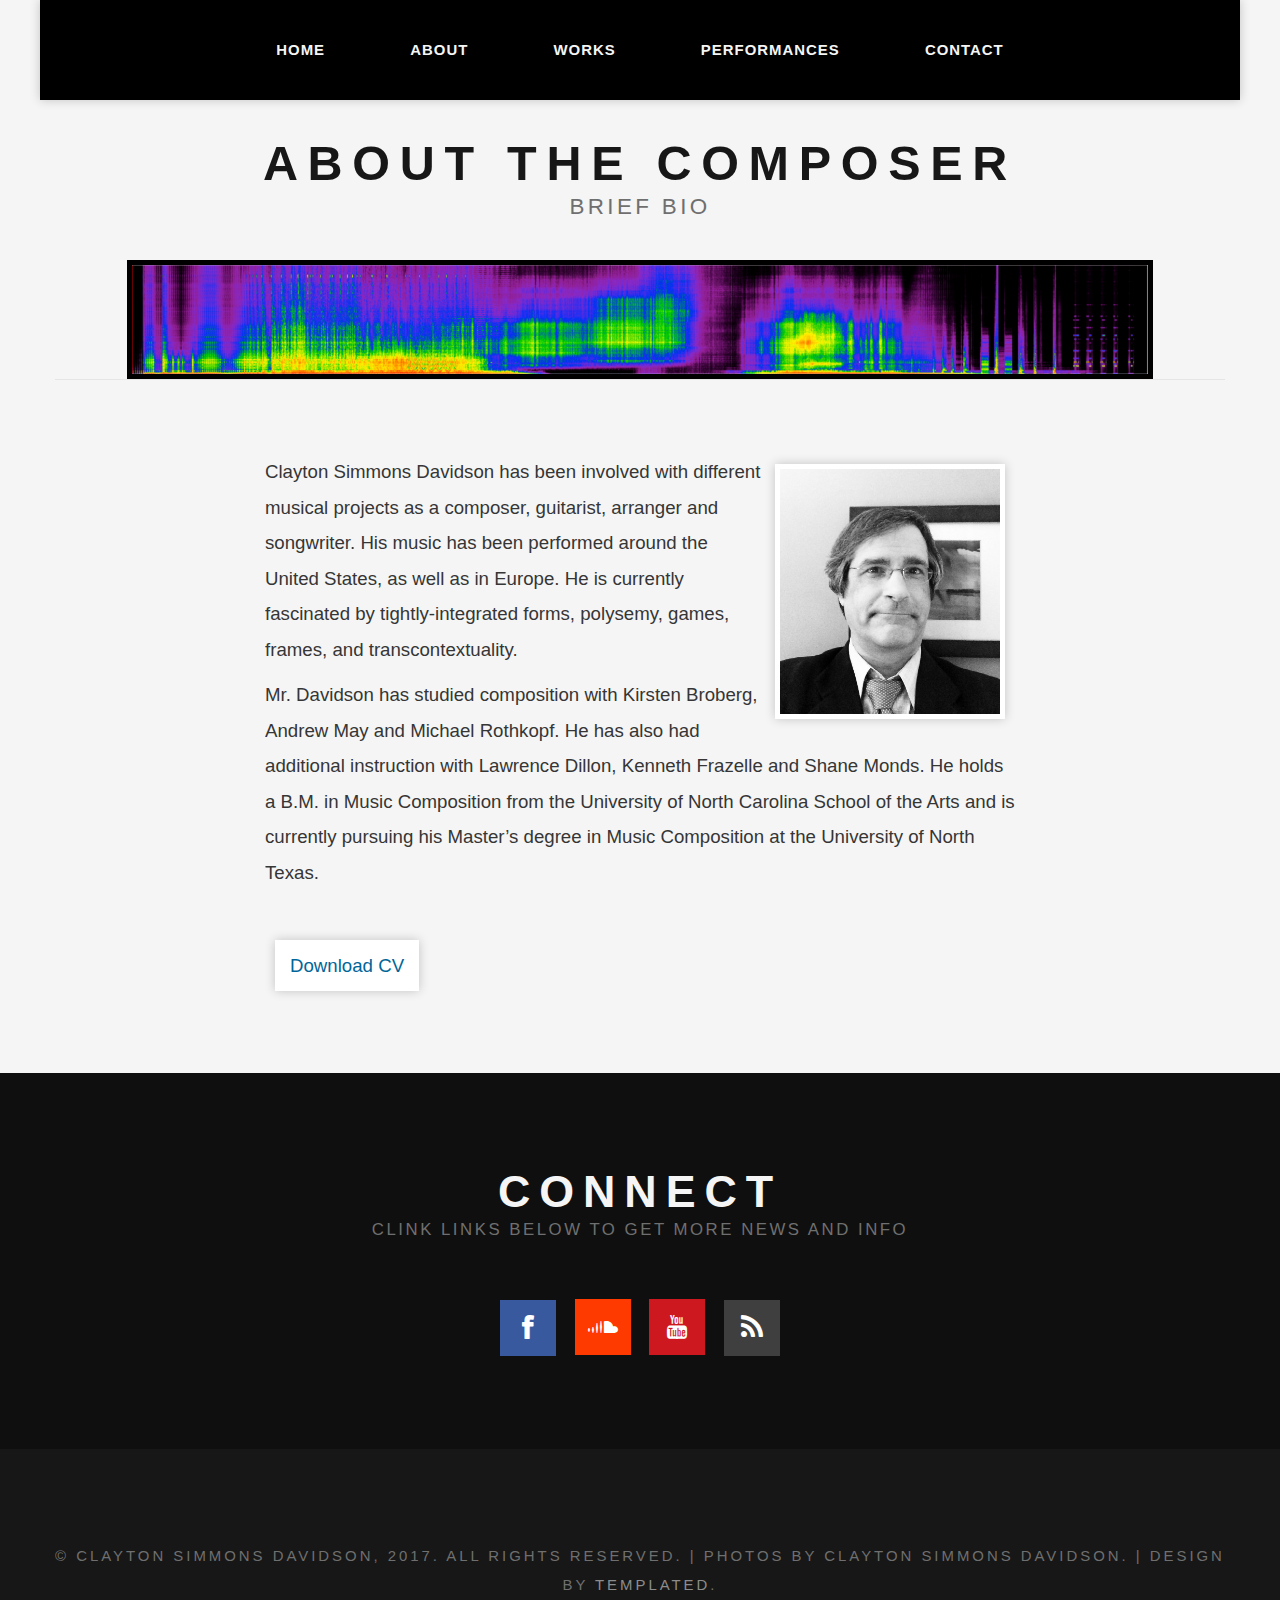
==== commit 9edb5cb9: "Update about.html" ====
--- a/about.html
+++ b/about.html
@@ -49,7 +49,7 @@
     <div id="page" class="container small-container">
 		<div id="content"><img class="about-photo" src="images/CSD bw.JPG" alt="About Photo">
             <p>Clayton Simmons Davidson has been involved with different musical projects as a composer, guitarist, arranger and songwriter.  His music has been performed around the United States, as well as in Europe.  He is currently fascinated by tightly-integrated forms, polysemy, games, frames, and transcontextuality.</p>
-            <p>Mr. Davidson has studied composition with Kirsten Broberg, Andrew May and Michael Rothkopf, with additional instruction from Lawrence Dillon, Kenneth Frazelle and Shane Monds.  He holds a B.M. in Music Composition from the University of North Carolina School of the Arts and is currently pursuing his Master’s degree in Music Composition at the University of North Texas.</p>
+            <p>Mr. Davidson has studied composition with Kirsten Broberg, Andrew May and Michael Rothkopf.  He has also had additional instruction with Lawrence Dillon, Kenneth Frazelle and Shane Monds.  He holds a B.M. in Music Composition from the University of North Carolina School of the Arts and is currently pursuing his Master’s degree in Music Composition at the University of North Texas.</p>
             <br>
             &nbsp;
             <br>
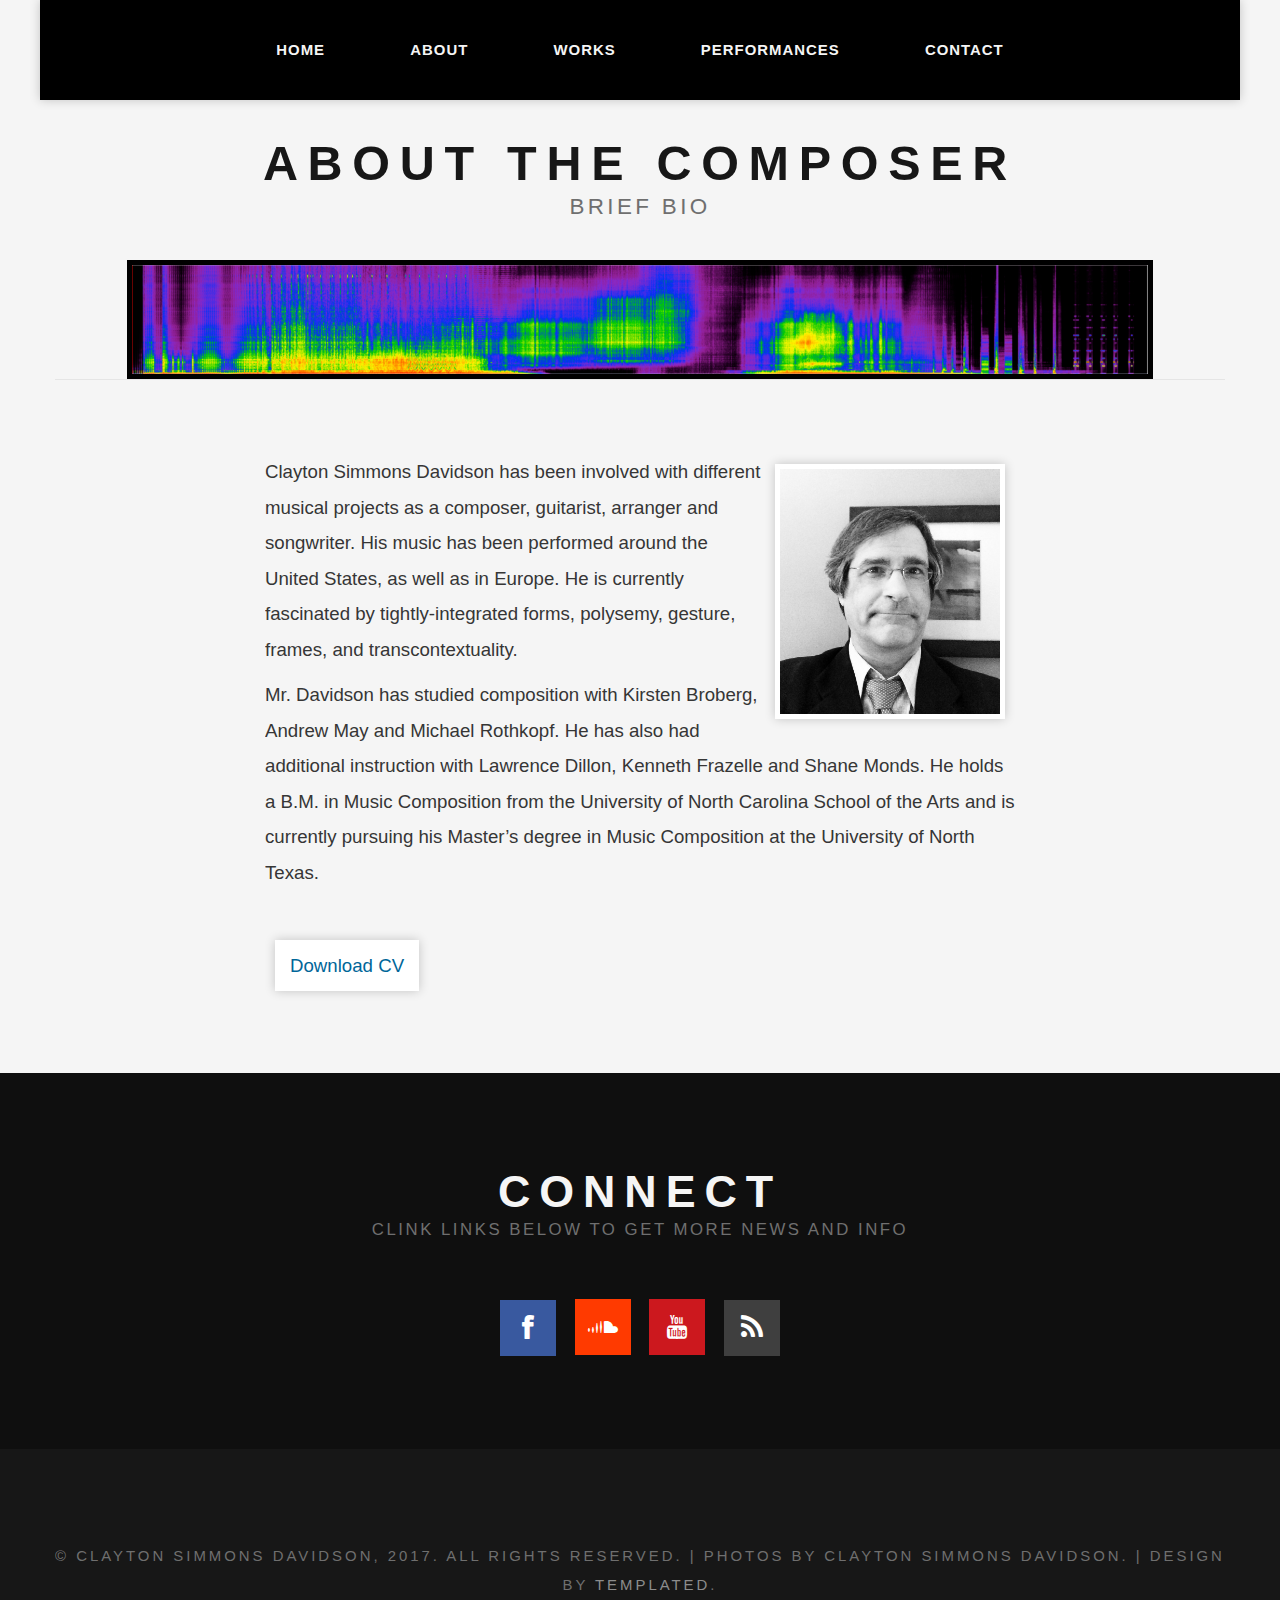
==== commit 194ad535: "Update about.html" ====
--- a/about.html
+++ b/about.html
@@ -48,7 +48,7 @@
     </div>
     <div id="page" class="container small-container">
 		<div id="content"><img class="about-photo" src="images/CSD bw.JPG" alt="About Photo">
-            <p>Clayton Simmons Davidson has been involved with different musical projects as a composer, guitarist, arranger and songwriter.  His music has been performed around the United States, as well as in Europe.  He is currently fascinated by tightly-integrated forms, polysemy, games, frames, and transcontextuality.</p>
+            <p>Clayton Simmons Davidson has been involved with different musical projects as a composer, guitarist, arranger and songwriter.  His music has been performed around the United States, as well as in Europe.  He is currently fascinated by tightly-integrated forms, polysemy, gesture, frames, and transcontextuality.</p>
             <p>Mr. Davidson has studied composition with Kirsten Broberg, Andrew May and Michael Rothkopf.  He has also had additional instruction with Lawrence Dillon, Kenneth Frazelle and Shane Monds.  He holds a B.M. in Music Composition from the University of North Carolina School of the Arts and is currently pursuing his Master’s degree in Music Composition at the University of North Texas.</p>
             <br>
             &nbsp;
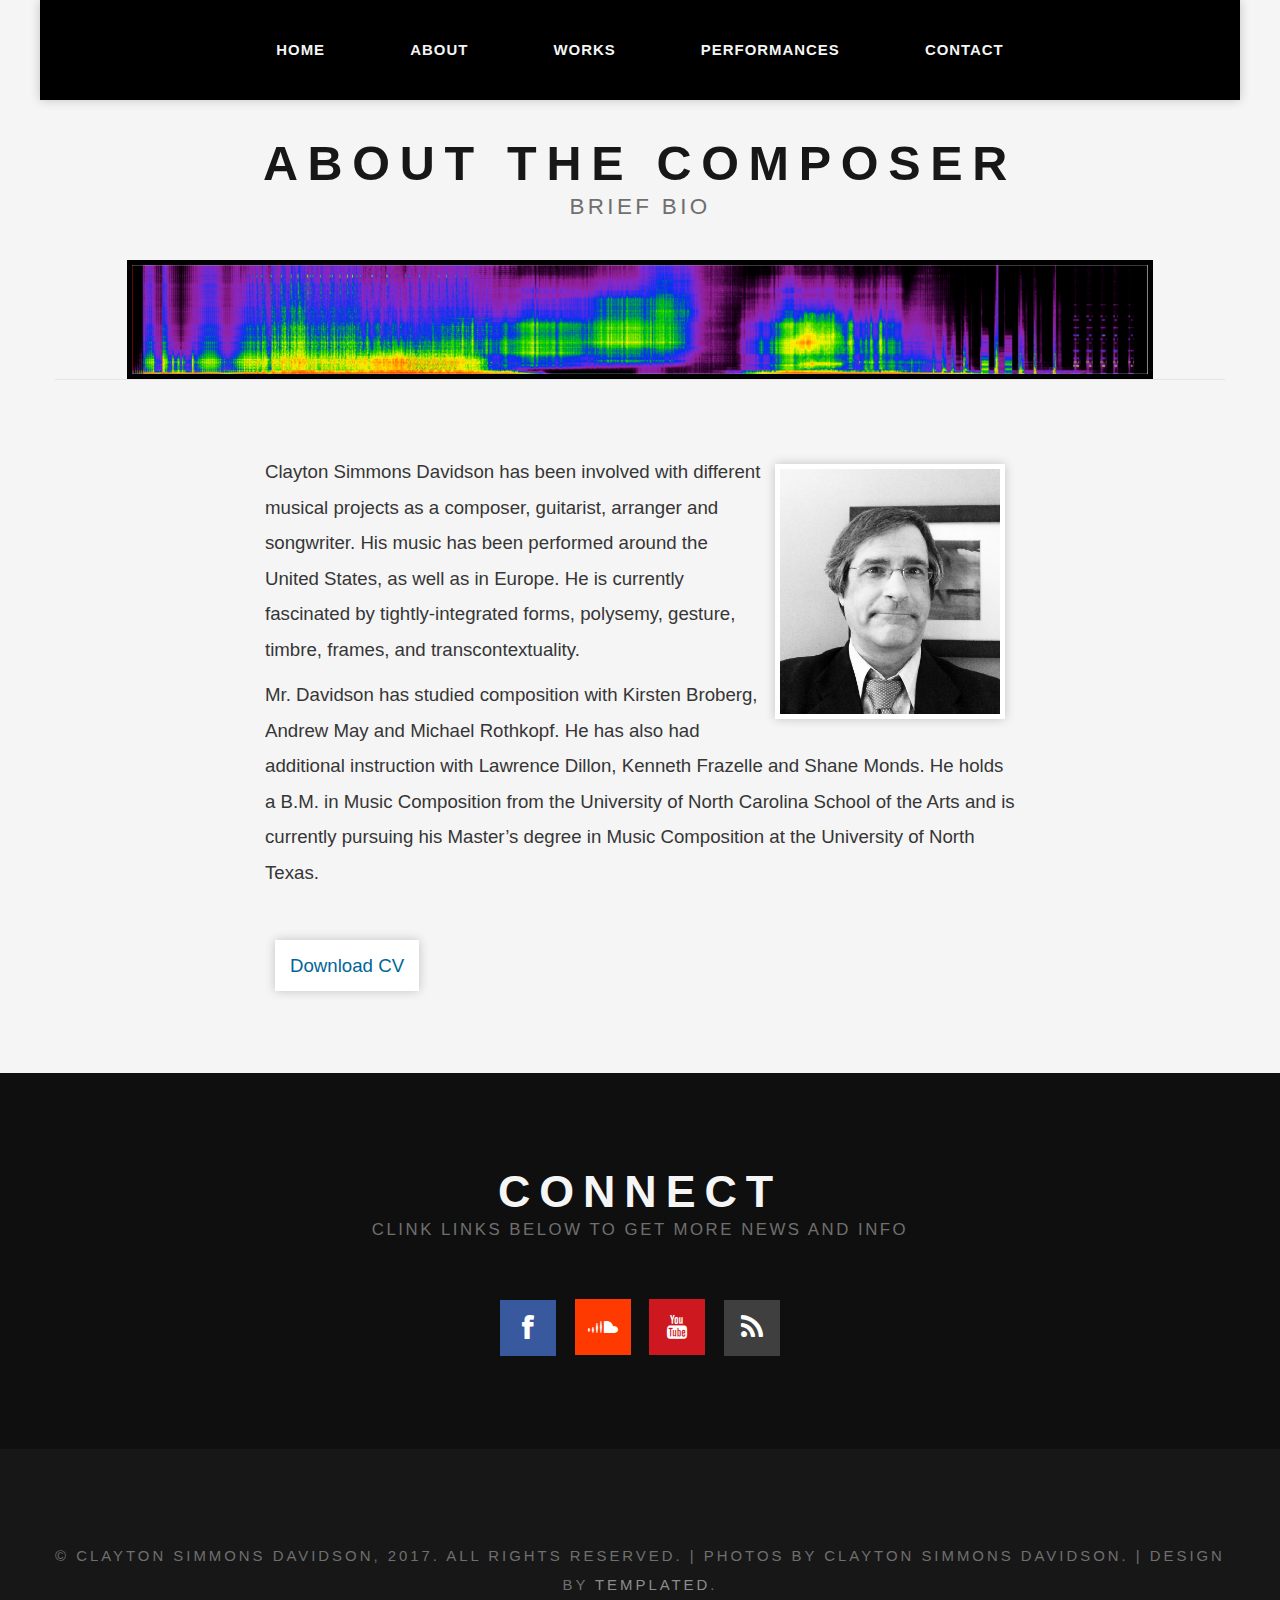
==== commit 1fdf1997: "Update about.html" ====
--- a/about.html
+++ b/about.html
@@ -48,7 +48,7 @@
     </div>
     <div id="page" class="container small-container">
 		<div id="content"><img class="about-photo" src="images/CSD bw.JPG" alt="About Photo">
-            <p>Clayton Simmons Davidson has been involved with different musical projects as a composer, guitarist, arranger and songwriter.  His music has been performed around the United States, as well as in Europe.  He is currently fascinated by tightly-integrated forms, polysemy, gesture, frames, and transcontextuality.</p>
+            <p>Clayton Simmons Davidson has been involved with different musical projects as a composer, guitarist, arranger and songwriter.  His music has been performed around the United States, as well as in Europe.  He is currently fascinated by tightly-integrated forms, polysemy, gesture, timbre, frames, and transcontextuality.</p>
             <p>Mr. Davidson has studied composition with Kirsten Broberg, Andrew May and Michael Rothkopf.  He has also had additional instruction with Lawrence Dillon, Kenneth Frazelle and Shane Monds.  He holds a B.M. in Music Composition from the University of North Carolina School of the Arts and is currently pursuing his Master’s degree in Music Composition at the University of North Texas.</p>
             <br>
             &nbsp;
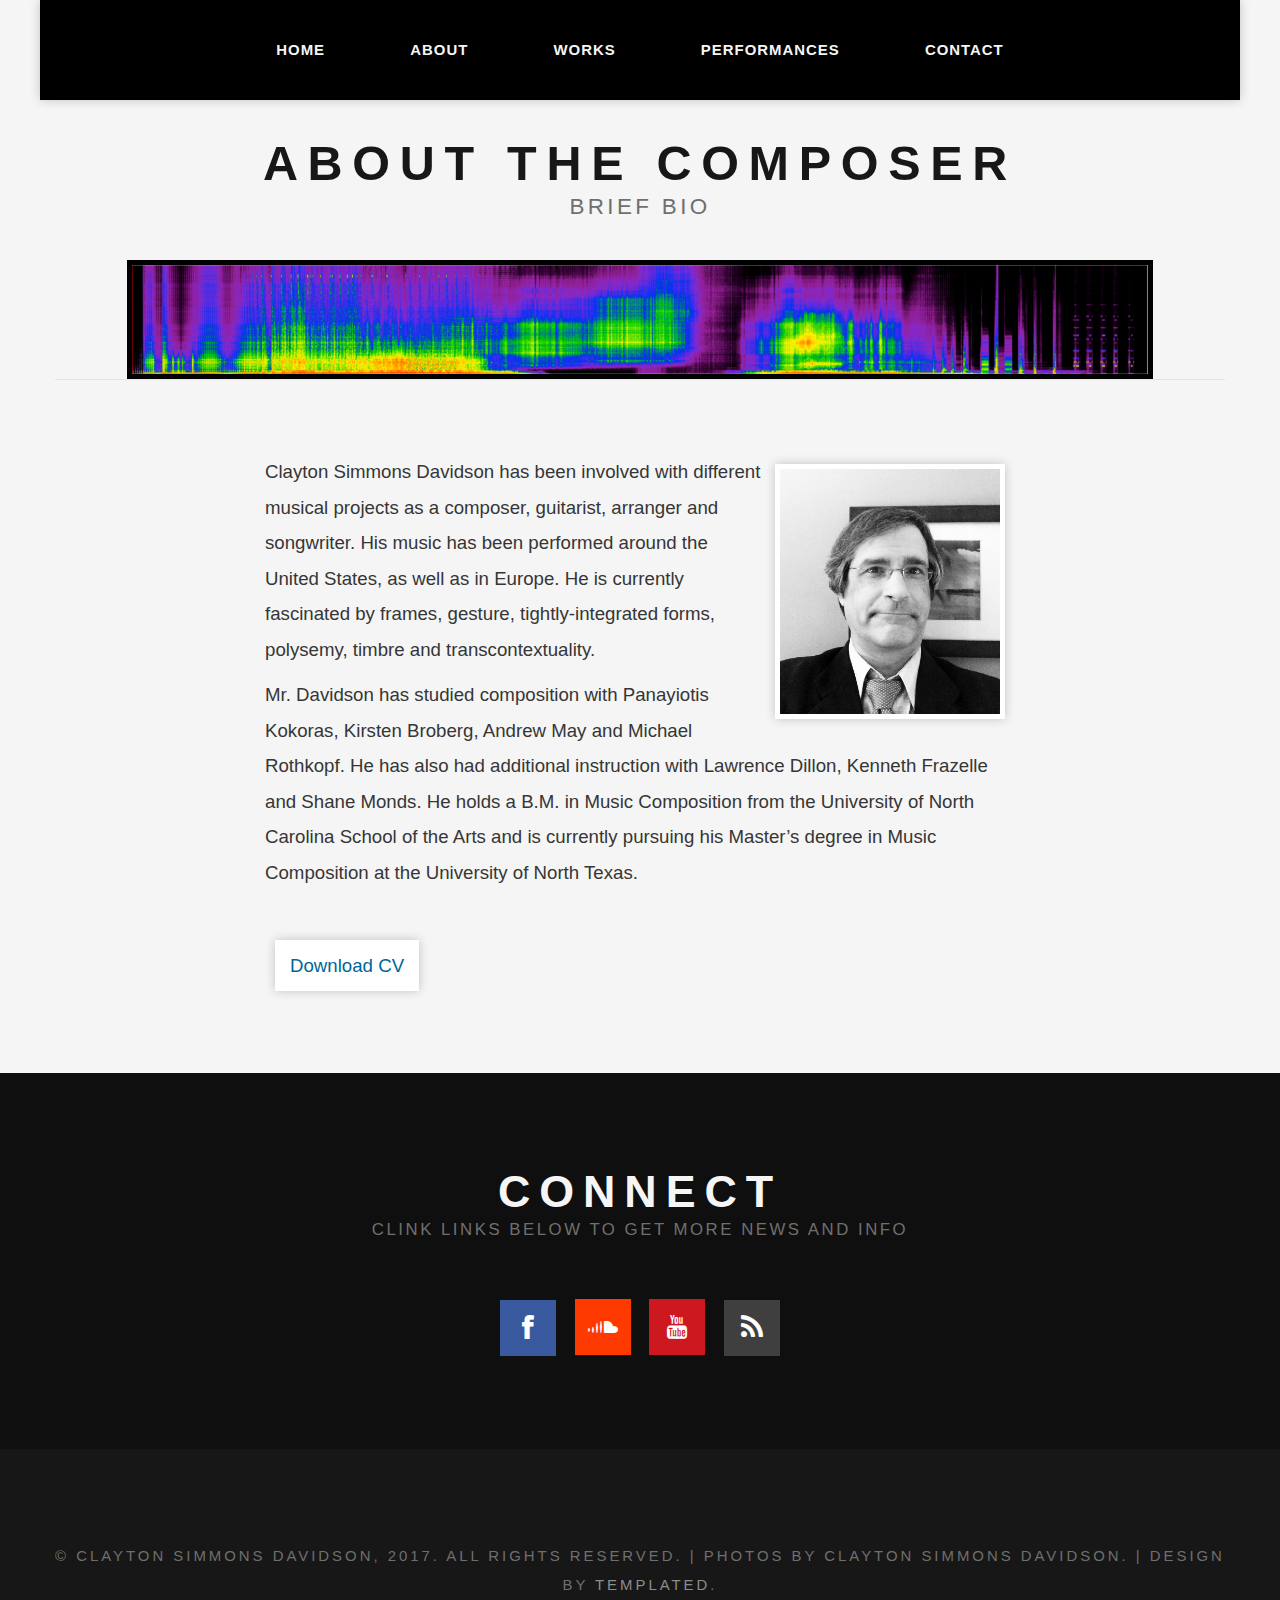
==== commit e4621677: "Update about.html" ====
--- a/about.html
+++ b/about.html
@@ -48,8 +48,8 @@
     </div>
     <div id="page" class="container small-container">
 		<div id="content"><img class="about-photo" src="images/CSD bw.JPG" alt="About Photo">
-            <p>Clayton Simmons Davidson has been involved with different musical projects as a composer, guitarist, arranger and songwriter.  His music has been performed around the United States, as well as in Europe.  He is currently fascinated by tightly-integrated forms, polysemy, gesture, timbre, frames, and transcontextuality.</p>
-            <p>Mr. Davidson has studied composition with Kirsten Broberg, Andrew May and Michael Rothkopf.  He has also had additional instruction with Lawrence Dillon, Kenneth Frazelle and Shane Monds.  He holds a B.M. in Music Composition from the University of North Carolina School of the Arts and is currently pursuing his Master’s degree in Music Composition at the University of North Texas.</p>
+            <p>Clayton Simmons Davidson has been involved with different musical projects as a composer, guitarist, arranger and songwriter.  His music has been performed around the United States, as well as in Europe.  He is currently fascinated by frames, gesture, tightly-integrated forms, polysemy, timbre and transcontextuality.</p>
+            <p>Mr. Davidson has studied composition with Panayiotis Kokoras, Kirsten Broberg, Andrew May and Michael Rothkopf.  He has also had additional instruction with Lawrence Dillon, Kenneth Frazelle and Shane Monds.  He holds a B.M. in Music Composition from the University of North Carolina School of the Arts and is currently pursuing his Master’s degree in Music Composition at the University of North Texas.</p>
             <br>
             &nbsp;
             <br>
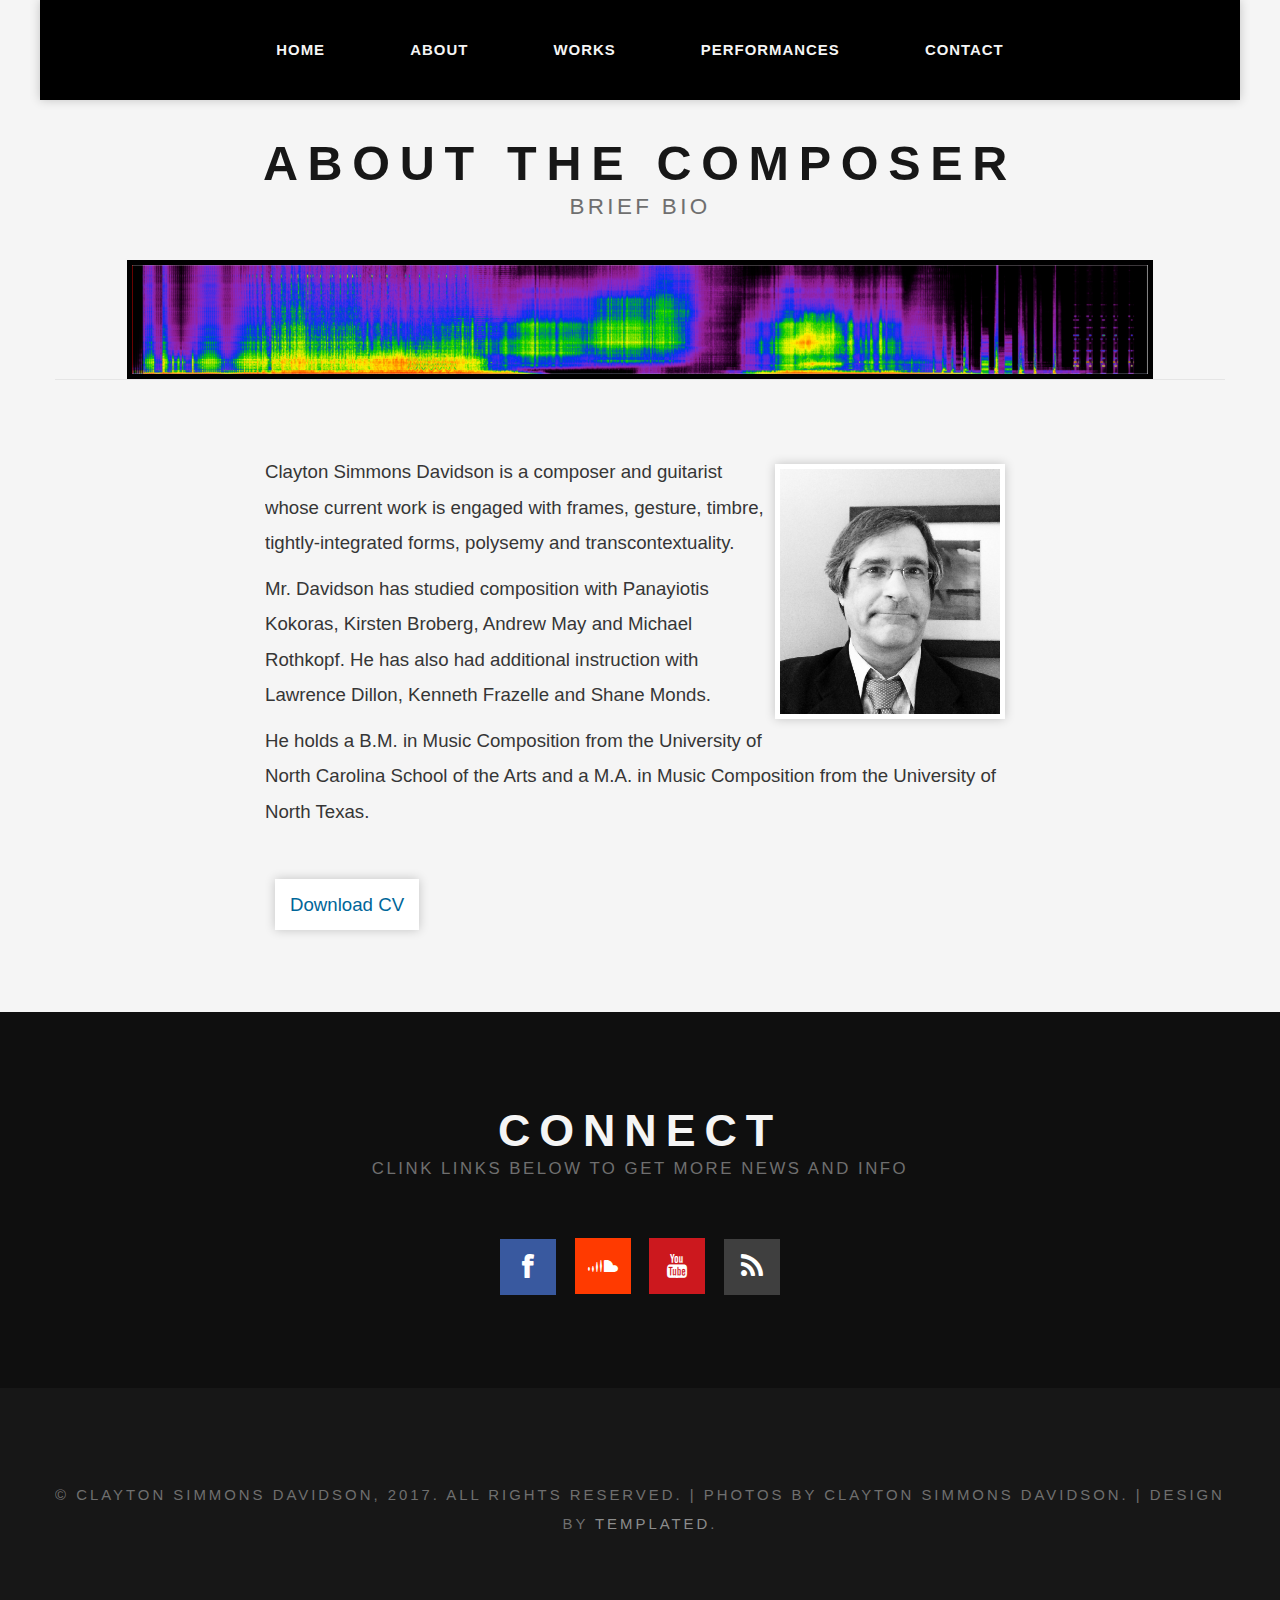
==== commit 9ab7c54b: "Update about.html" ====
--- a/about.html
+++ b/about.html
@@ -48,8 +48,9 @@
     </div>
     <div id="page" class="container small-container">
 		<div id="content"><img class="about-photo" src="images/CSD bw.JPG" alt="About Photo">
-            <p>Clayton Simmons Davidson has been involved with different musical projects as a composer, guitarist, arranger and songwriter.  His music has been performed around the United States, as well as in Europe.  He is currently fascinated by frames, gesture, tightly-integrated forms, polysemy, timbre and transcontextuality.</p>
-            <p>Mr. Davidson has studied composition with Panayiotis Kokoras, Kirsten Broberg, Andrew May and Michael Rothkopf.  He has also had additional instruction with Lawrence Dillon, Kenneth Frazelle and Shane Monds.  He holds a B.M. in Music Composition from the University of North Carolina School of the Arts and is currently pursuing his Master’s degree in Music Composition at the University of North Texas.</p>
+            <p>Clayton Simmons Davidson is a composer and guitarist whose current work is engaged with frames, gesture, timbre, tightly-integrated forms, polysemy and transcontextuality.</p>
+            <p>Mr. Davidson has studied composition with Panayiotis Kokoras, Kirsten Broberg, Andrew May and Michael Rothkopf.  He has also had additional instruction with Lawrence Dillon, Kenneth Frazelle and Shane Monds.</p>
+		<p>He holds a B.M. in Music Composition from the University of North Carolina School of the Arts and a M.A. in Music Composition from the University of North Texas.</p>
             <br>
             &nbsp;
             <br>
